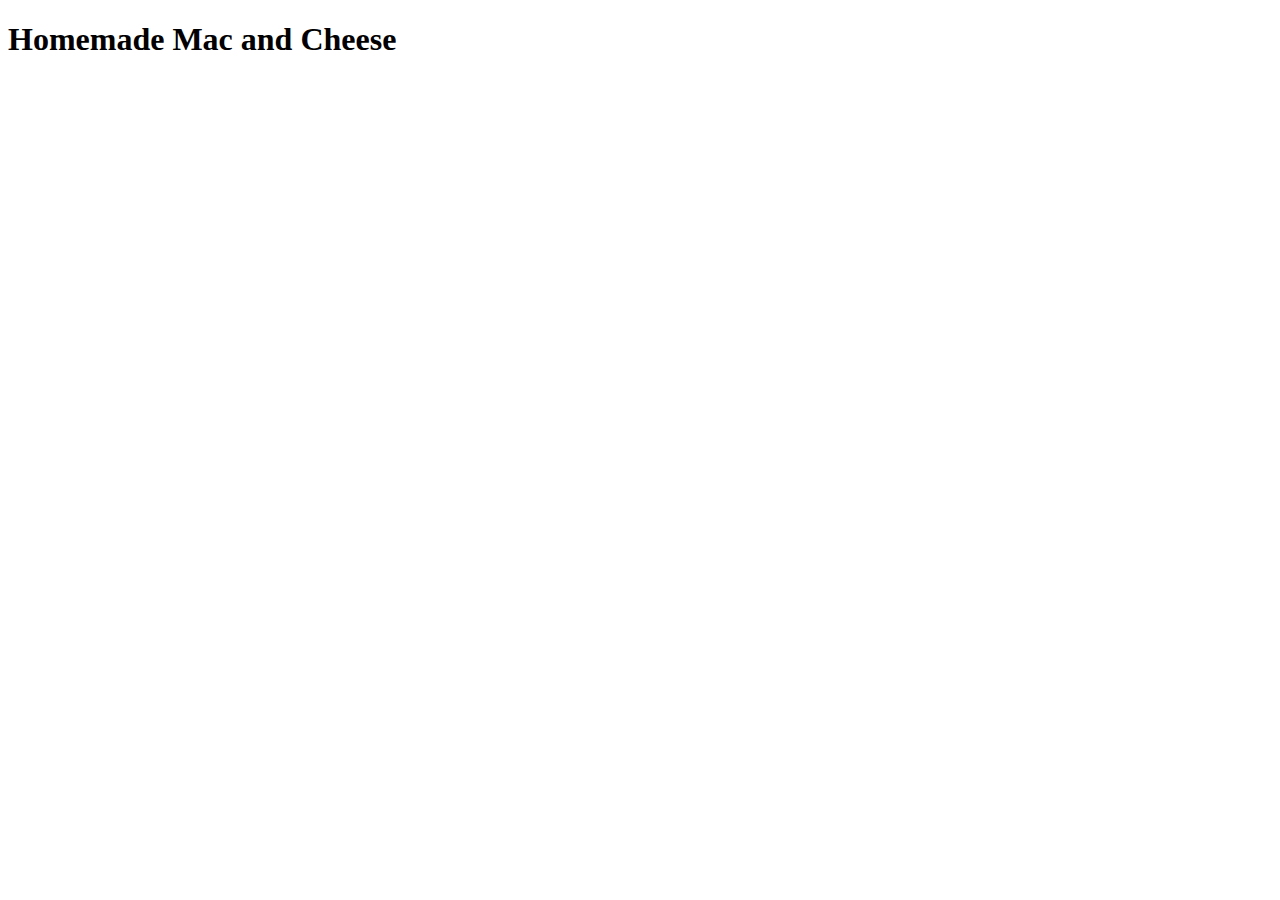
==== recipes/homemade-mac-and-cheese.html @ ba1ed502 "Add Homemade Mac and Cheese recipe and link in index.html" ====
<!DOCTYPE html>
<html lang="en">
    <head>
        <meta charset="utf-8">
        <title>Homemade Mac and Cheese</title>
    </head>

    <body>
        <h1>Homemade Mac and Cheese</h1>
    </body>
</html>
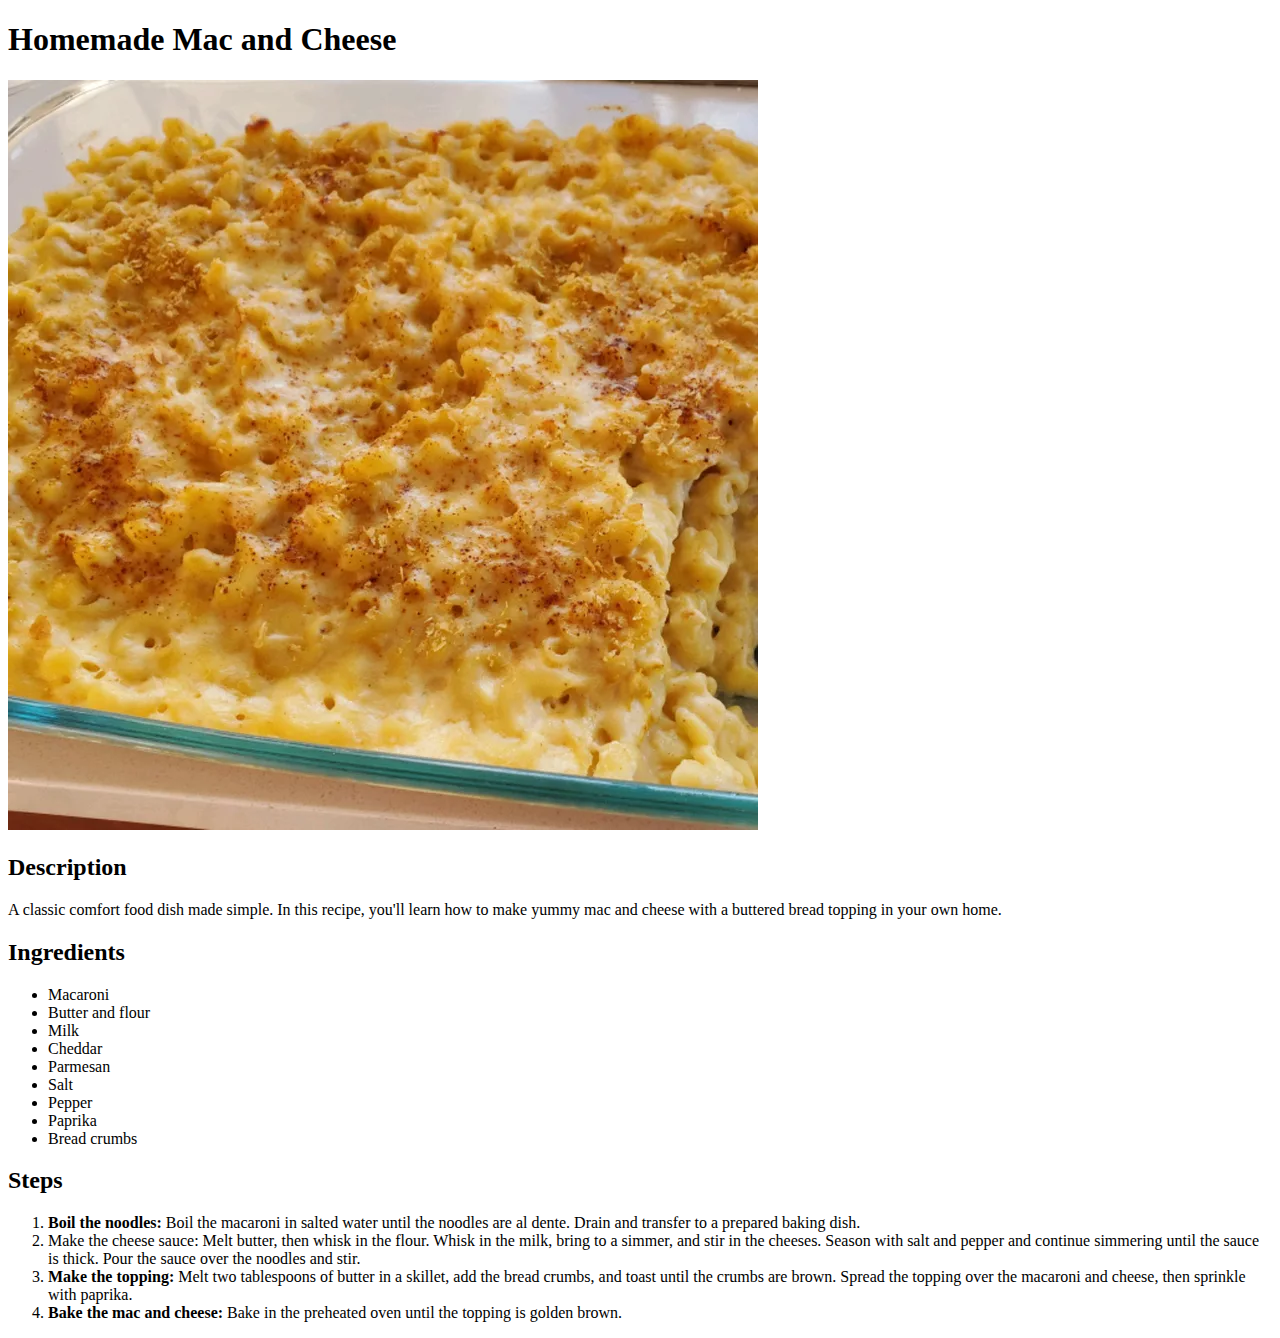
==== commit 706af02e: "Add image, description, ingredients, and steps to homemade mac and cheese" ====
--- a/recipes/homemade-mac-and-cheese.html
+++ b/recipes/homemade-mac-and-cheese.html
@@ -7,5 +7,27 @@
 
     <body>
         <h1>Homemade Mac and Cheese</h1>
+        <img src="./images/homemade-mac-and-cheese.webp">
+        <h2>Description</h2>
+        <p>A classic comfort food dish made simple. In this recipe, you'll learn how to make yummy mac and cheese with a buttered bread topping in your own home.</p>
+        <h2>Ingredients</h2>
+        <ul>
+            <li>Macaroni</li>
+            <li>Butter and flour</li>
+            <li>Milk</li>
+            <li>Cheddar</li>
+            <li>Parmesan</li>
+            <li>Salt</li>
+            <li>Pepper</li>
+            <li>Paprika</li>
+            <li>Bread crumbs</li>
+        </ul>
+        <h2>Steps</h2>
+        <ol>
+            <li><strong>Boil the noodles:</strong> Boil the macaroni in salted water until the noodles are al dente. Drain and transfer to a prepared baking dish.</li>
+            <li><storng>Make the cheese sauce:</storng> Melt butter, then whisk in the flour. Whisk in the milk, bring to a simmer, and stir in the cheeses. Season with salt and pepper and continue simmering until the sauce is thick. Pour the sauce over the noodles and stir.</li>
+            <li><strong>Make the topping:</strong> Melt two tablespoons of butter in a skillet, add the bread crumbs, and toast until the crumbs are brown. Spread the topping over the macaroni and cheese, then sprinkle with paprika.</li>
+            <li><strong>Bake the mac and cheese:</strong> Bake in the preheated oven until the topping is golden brown.</li>
+        </ol>
     </body>
 </html>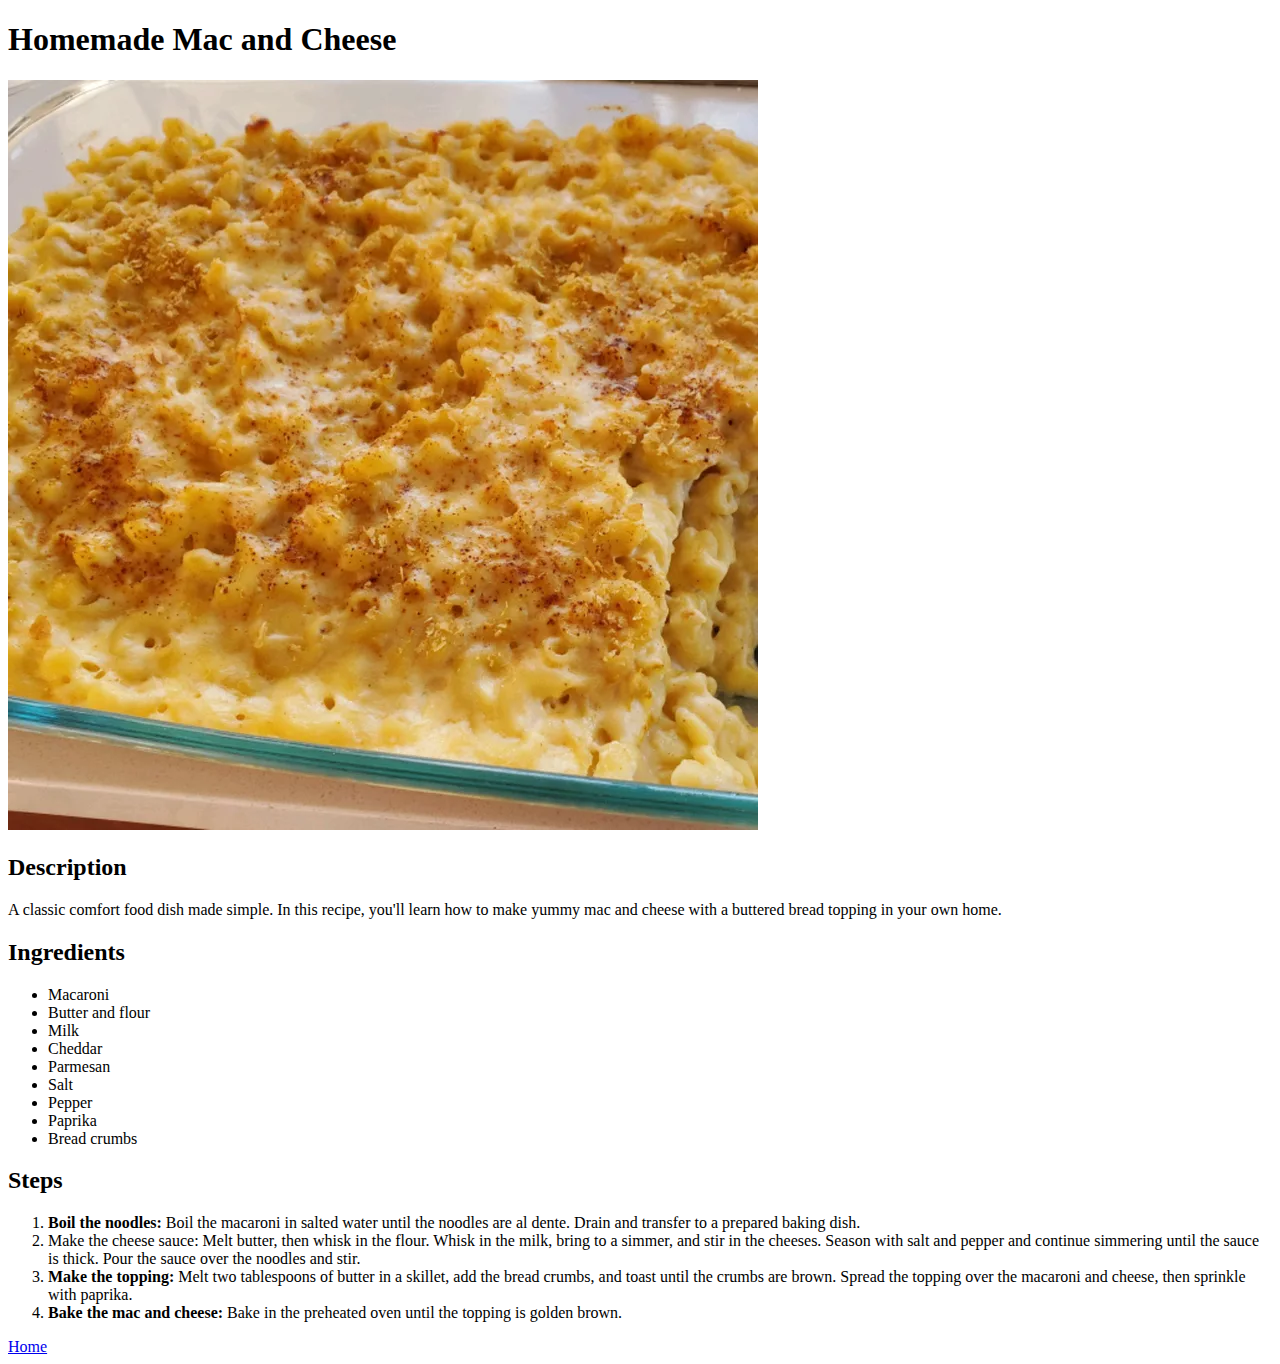
==== commit d2c0f472: "Add home link to each recipe page" ====
--- a/recipes/homemade-mac-and-cheese.html
+++ b/recipes/homemade-mac-and-cheese.html
@@ -29,5 +29,6 @@
             <li><strong>Make the topping:</strong> Melt two tablespoons of butter in a skillet, add the bread crumbs, and toast until the crumbs are brown. Spread the topping over the macaroni and cheese, then sprinkle with paprika.</li>
             <li><strong>Bake the mac and cheese:</strong> Bake in the preheated oven until the topping is golden brown.</li>
         </ol>
+        <a href="../index.html">Home</a>
     </body>
 </html>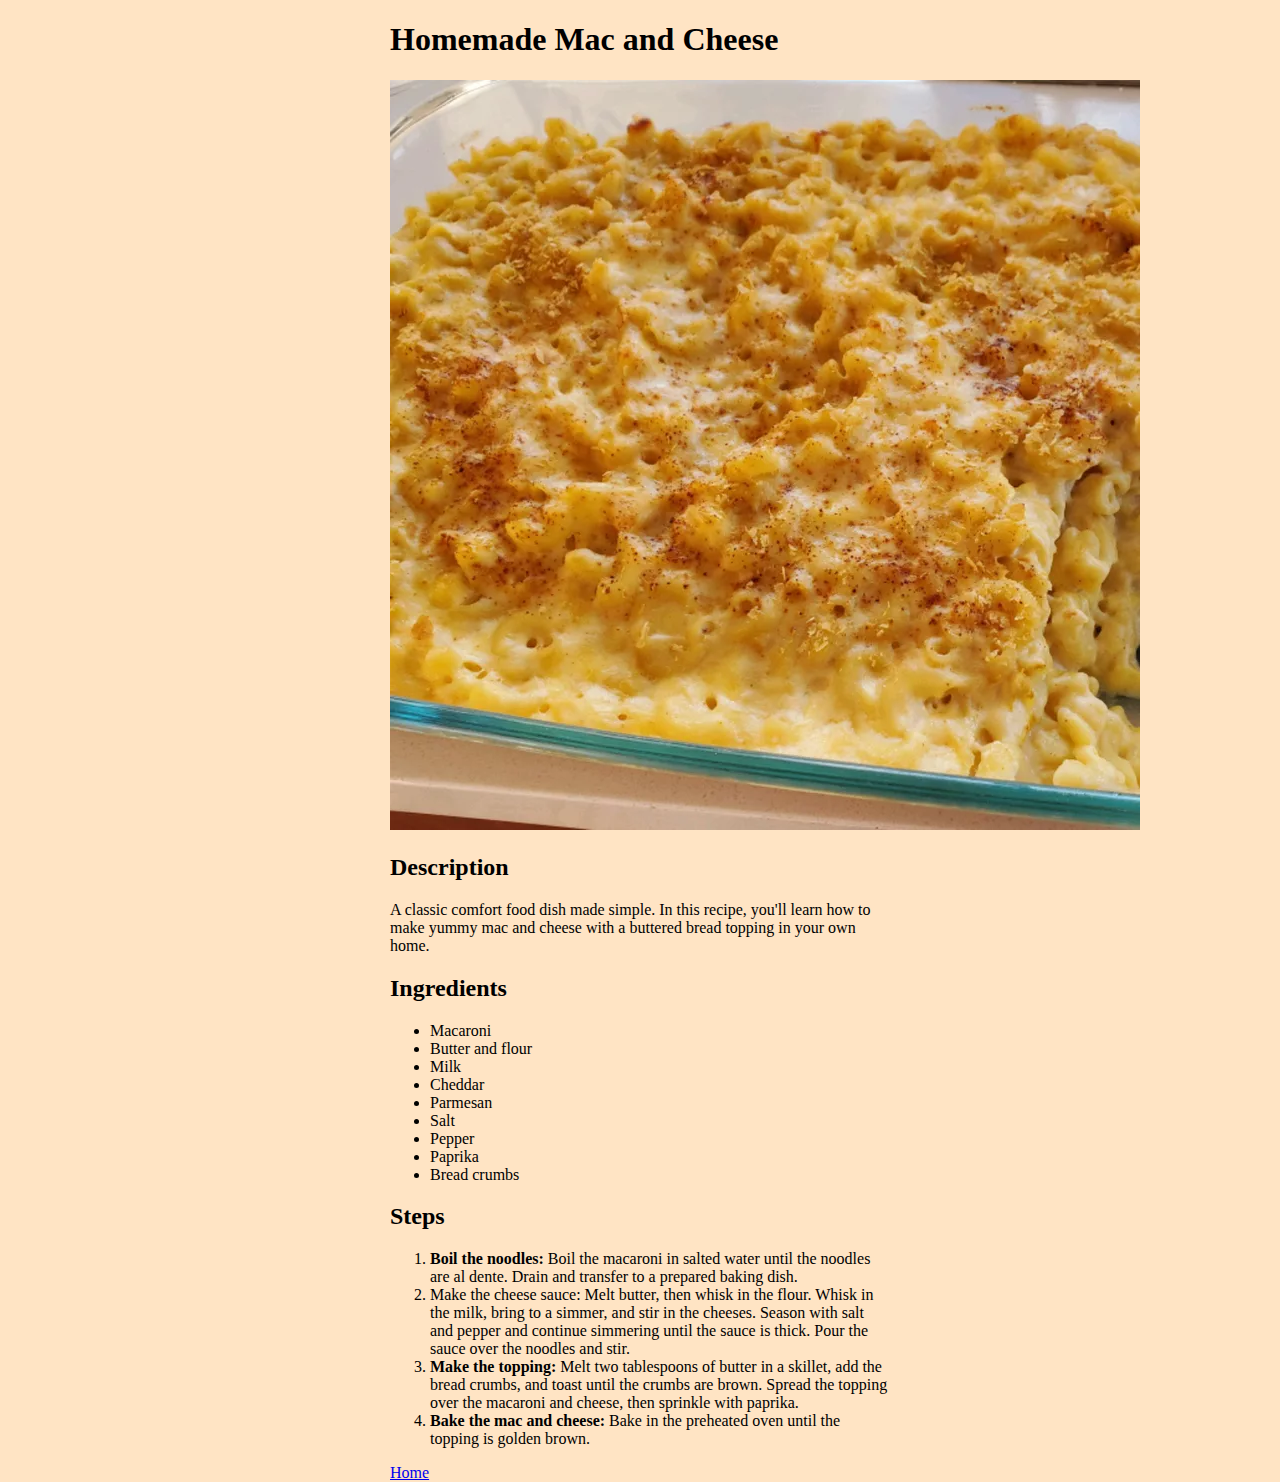
==== commit 086057a1: "Add background color and font-family to recipes website, and centered entire site" ====
--- a/recipes/homemade-mac-and-cheese.html
+++ b/recipes/homemade-mac-and-cheese.html
@@ -3,6 +3,7 @@
     <head>
         <meta charset="utf-8">
         <title>Homemade Mac and Cheese</title>
+        <link rel="stylesheet" href="../style.css">
     </head>
 
     <body>
--- a/style.css
+++ b/style.css
@@ -0,0 +1,7 @@
+body 
+{
+    font-family:Georgia, 'Times New Roman', Times, serif;
+    max-width: 500px;
+    margin: auto;
+    background-color: bisque;
+}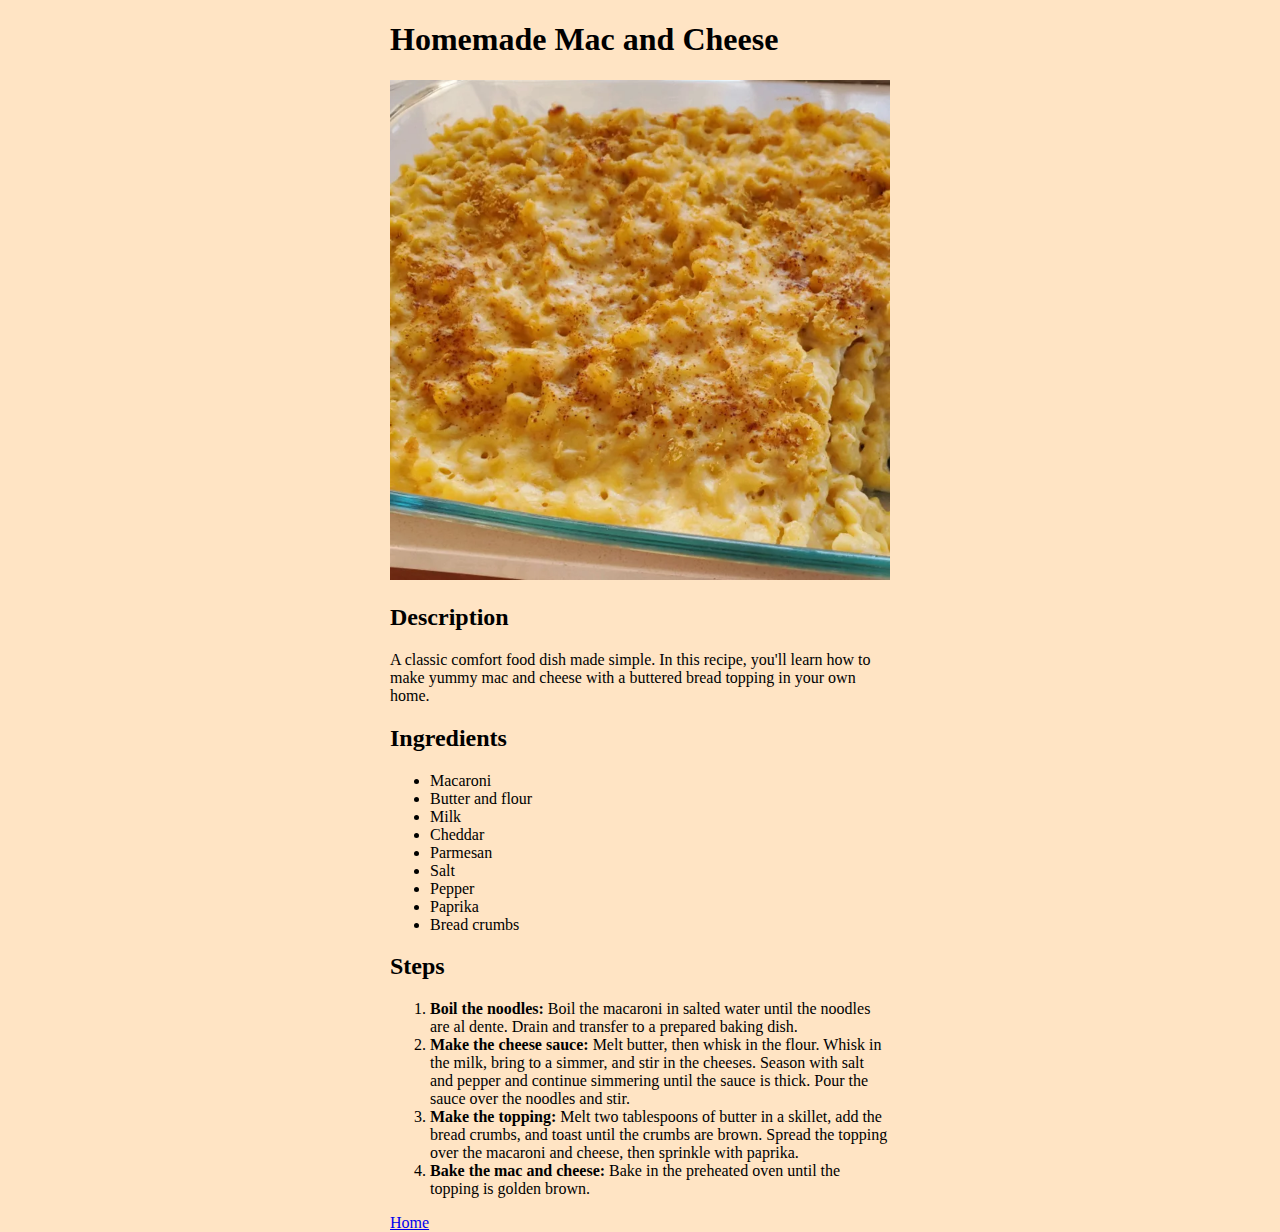
==== commit 80bff75d: "Add image size to stylesheet and fix formatting on mac and cheese recipe" ====
--- a/recipes/homemade-mac-and-cheese.html
+++ b/recipes/homemade-mac-and-cheese.html
@@ -26,7 +26,7 @@
         <h2>Steps</h2>
         <ol>
             <li><strong>Boil the noodles:</strong> Boil the macaroni in salted water until the noodles are al dente. Drain and transfer to a prepared baking dish.</li>
-            <li><storng>Make the cheese sauce:</storng> Melt butter, then whisk in the flour. Whisk in the milk, bring to a simmer, and stir in the cheeses. Season with salt and pepper and continue simmering until the sauce is thick. Pour the sauce over the noodles and stir.</li>
+            <li><strong>Make the cheese sauce:</strong> Melt butter, then whisk in the flour. Whisk in the milk, bring to a simmer, and stir in the cheeses. Season with salt and pepper and continue simmering until the sauce is thick. Pour the sauce over the noodles and stir.</li>
             <li><strong>Make the topping:</strong> Melt two tablespoons of butter in a skillet, add the bread crumbs, and toast until the crumbs are brown. Spread the topping over the macaroni and cheese, then sprinkle with paprika.</li>
             <li><strong>Bake the mac and cheese:</strong> Bake in the preheated oven until the topping is golden brown.</li>
         </ol>
--- a/style.css
+++ b/style.css
@@ -4,4 +4,10 @@
     max-width: 500px;
     margin: auto;
     background-color: bisque;
+}
+
+img
+{
+    width: 500px;
+    height: auto;
 }